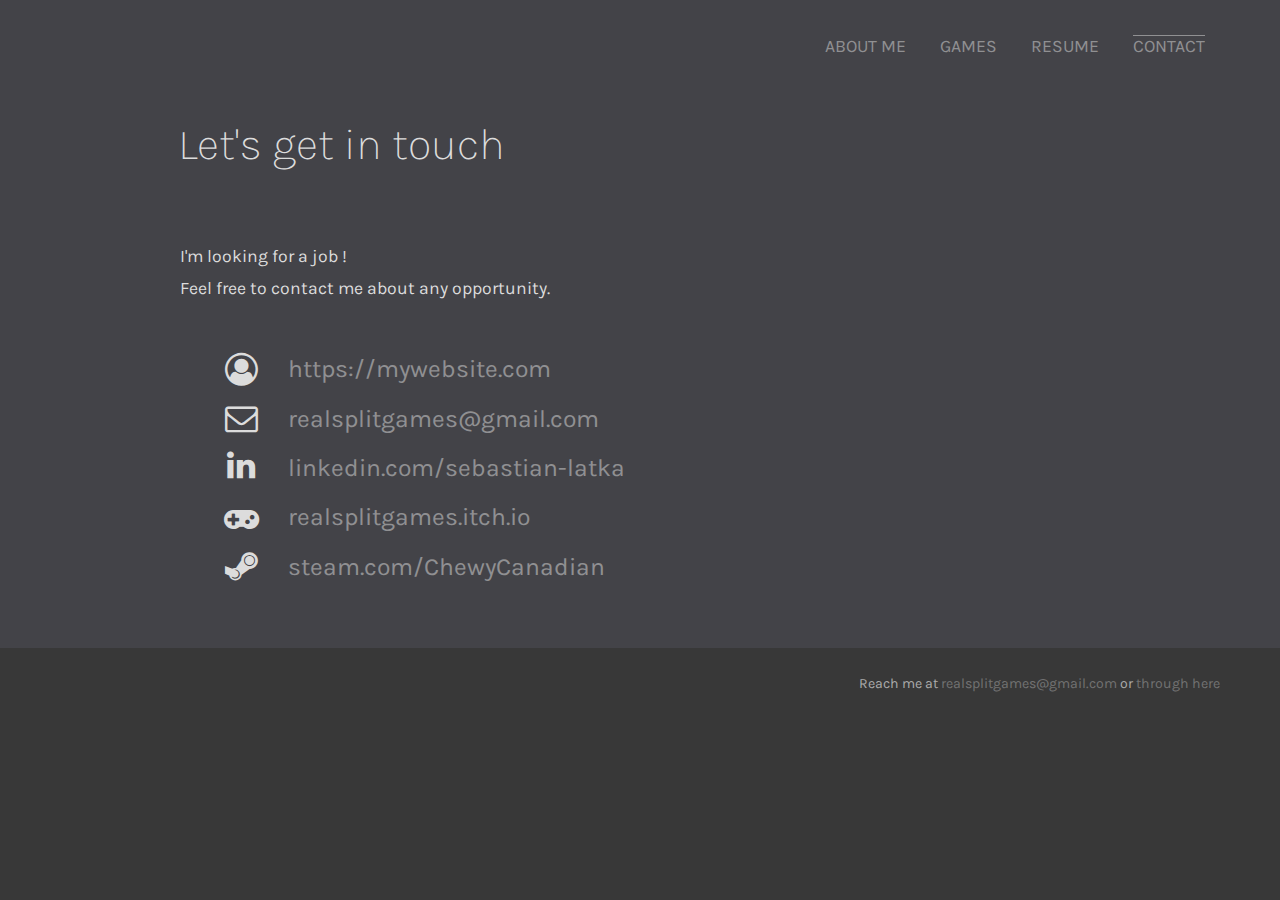
==== contact.html @ 403e9ddb "Add files via upload" ====
<!DOCTYPE html>
<html lang="en">

<head>
    <meta charset="UTF-8">
    <meta name="viewport" content="width=device-width, initial-scale=1.0">

    <link rel="preconnect" href="https://fonts.googleapis.com">
    <link rel="preconnect" href="https://fonts.gstatic.com" crossorigin>
    <link href="https://fonts.googleapis.com/css2?family=Karla&display=swap" rel="stylesheet">
    <link rel="stylesheet" href="https://stackpath.bootstrapcdn.com/font-awesome/4.7.0/css/font-awesome.min.css"
        type="text/css">
    <link rel="stylesheet" href="src\css\style.css" type="text/css">

    <title>Portfolio</title>
</head>

<body>
    <div id="app">
        <div class="header">
            <div class="nav-bar">
                <a href="./">About me</a>
                <a href="./games">Games</a>
                <a href="./resume">Resume</a>
                <a style="text-decoration: overline" href="./contact">Contact</a>
            </div>
        </div>
        <div class="main">

            <div class="contact">
                <h1>Let's get in touch</h1>
                <div style="margin-bottom:40px;">I'm looking for a job !<br />Feel free to contact me about any
                    opportunity.</div>

                <ul>
                    <li>
                        <i class="fa fa-user-circle-o fa-lg fa-fw"></i>
                        <a href="http://mywebsite.com" target="_blank">https://mywebsite.com</a>
                    </li>
                    <li>
                        <i class="fa fa-envelope-o fa-lg fa-fw"></i>
                        <a href="mailto:realsplitgames@gmail.com" target="_blank">realsplitgames@gmail.com</a>
                    </li>
                    <li>
                        <i class="fa fa-linkedin fa-lg fa-fw" style="vertical-align: -5%;"></i>
                        <a href="www.linkedin.com/in/sebastian-latka" target="_blank">linkedin.com/sebastian-latka</a>
                    </li>
                    <li>
                        <i class="fa fa-gamepad fa-lg fa-fw"></i>
                        <a href="https://realsplitgames.itch.io/" target="_blank">realsplitgames.itch.io</a>
                    </li>
                    <li>
                        <i class="fa fa-steam fa-lg fa-fw"></i>
                        <a href="https://steamcommunity.com/id/ChewyCanadian" target="_blank">steam.com/ChewyCanadian</a>
                    </li>
                </ul>
            </div>
        </div>
        <div class="footer">
            <!-- <div class="left"><a href="https://github.com/schouffy/gamedev-portfolio" target="blank">Portfolio</a> by
                Sebastian Latka</div> -->
            <div class="right">Reach me at <a href="mailto:realsplitgames@gmail.com">realsplitgames@gmail.com</a> or
                <a to="./contact">through here</a>
            </div>
        </div>
    </div>
</body>

</html>
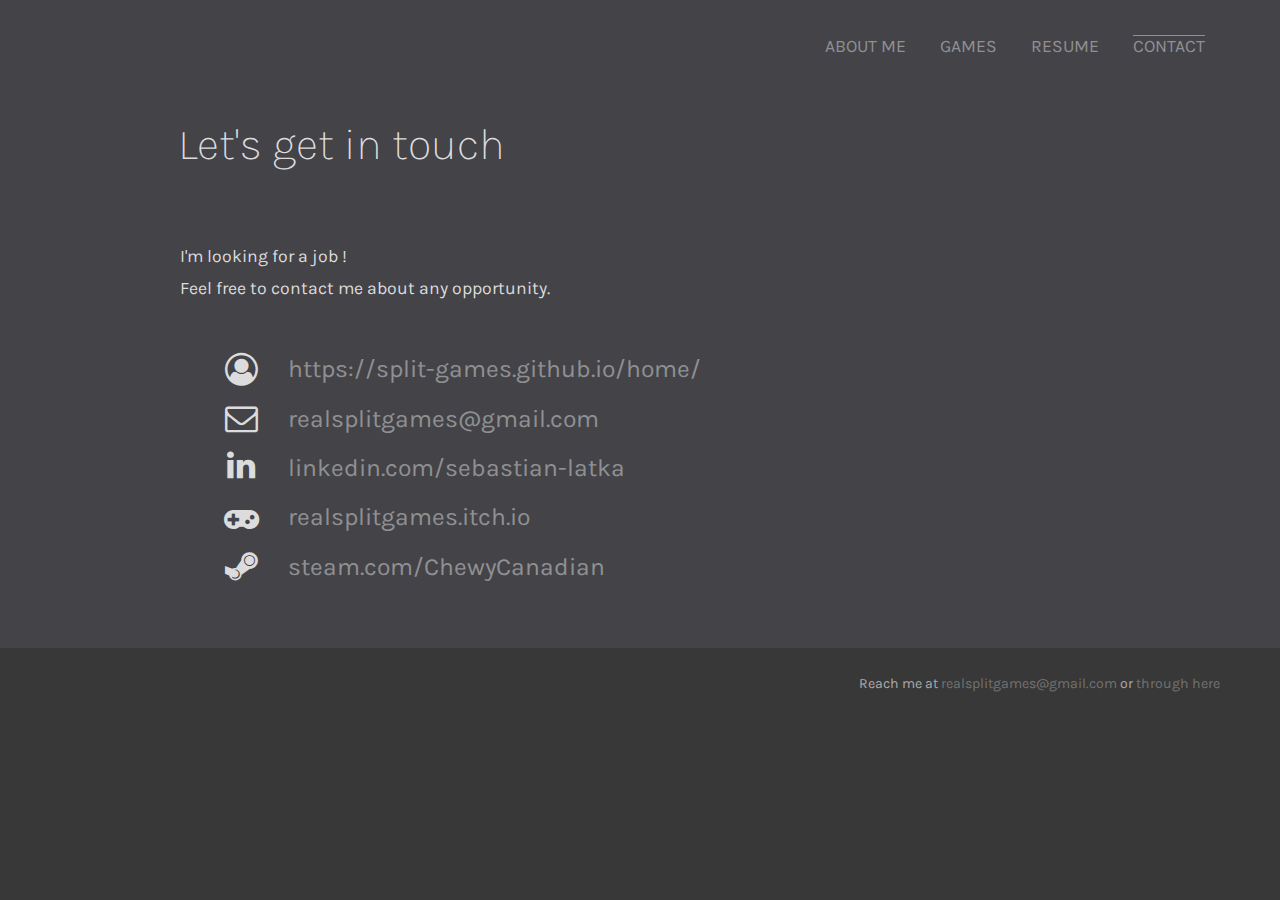
==== commit c41cb198: "Add files via upload" ====
--- a/contact.html
+++ b/contact.html
@@ -12,7 +12,8 @@
         type="text/css">
     <link rel="stylesheet" href="src\css\style.css" type="text/css">
 
-    <title>Portfolio</title>
+    <title>Sebastian Latka</title>
+    <link rel="icon" type="image/x-icon" href="favicon.ico">
 </head>
 
 <body>
@@ -35,7 +36,7 @@
                 <ul>
                     <li>
                         <i class="fa fa-user-circle-o fa-lg fa-fw"></i>
-                        <a href="http://mywebsite.com" target="_blank">https://mywebsite.com</a>
+                        <a href="https://split-games.github.io/home/" target="_blank">https://split-games.github.io/home/</a>
                     </li>
                     <li>
                         <i class="fa fa-envelope-o fa-lg fa-fw"></i>
